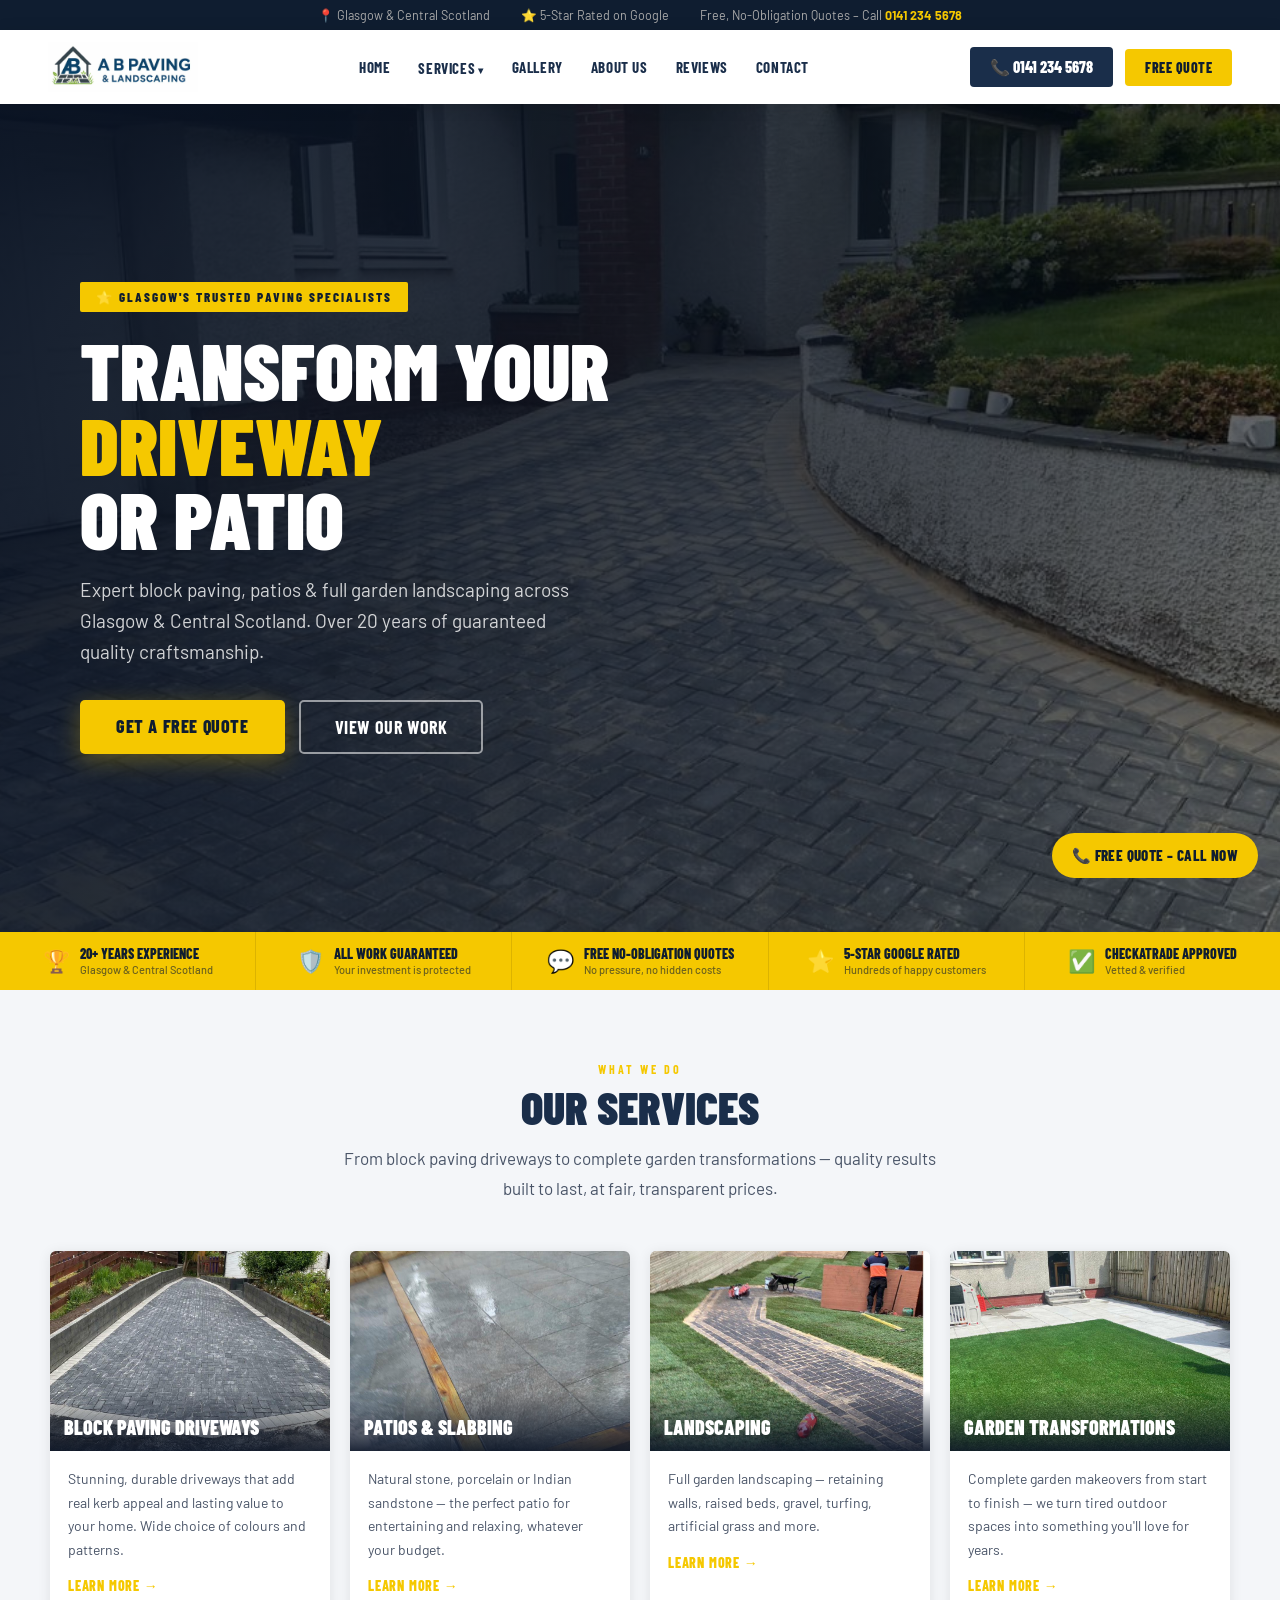
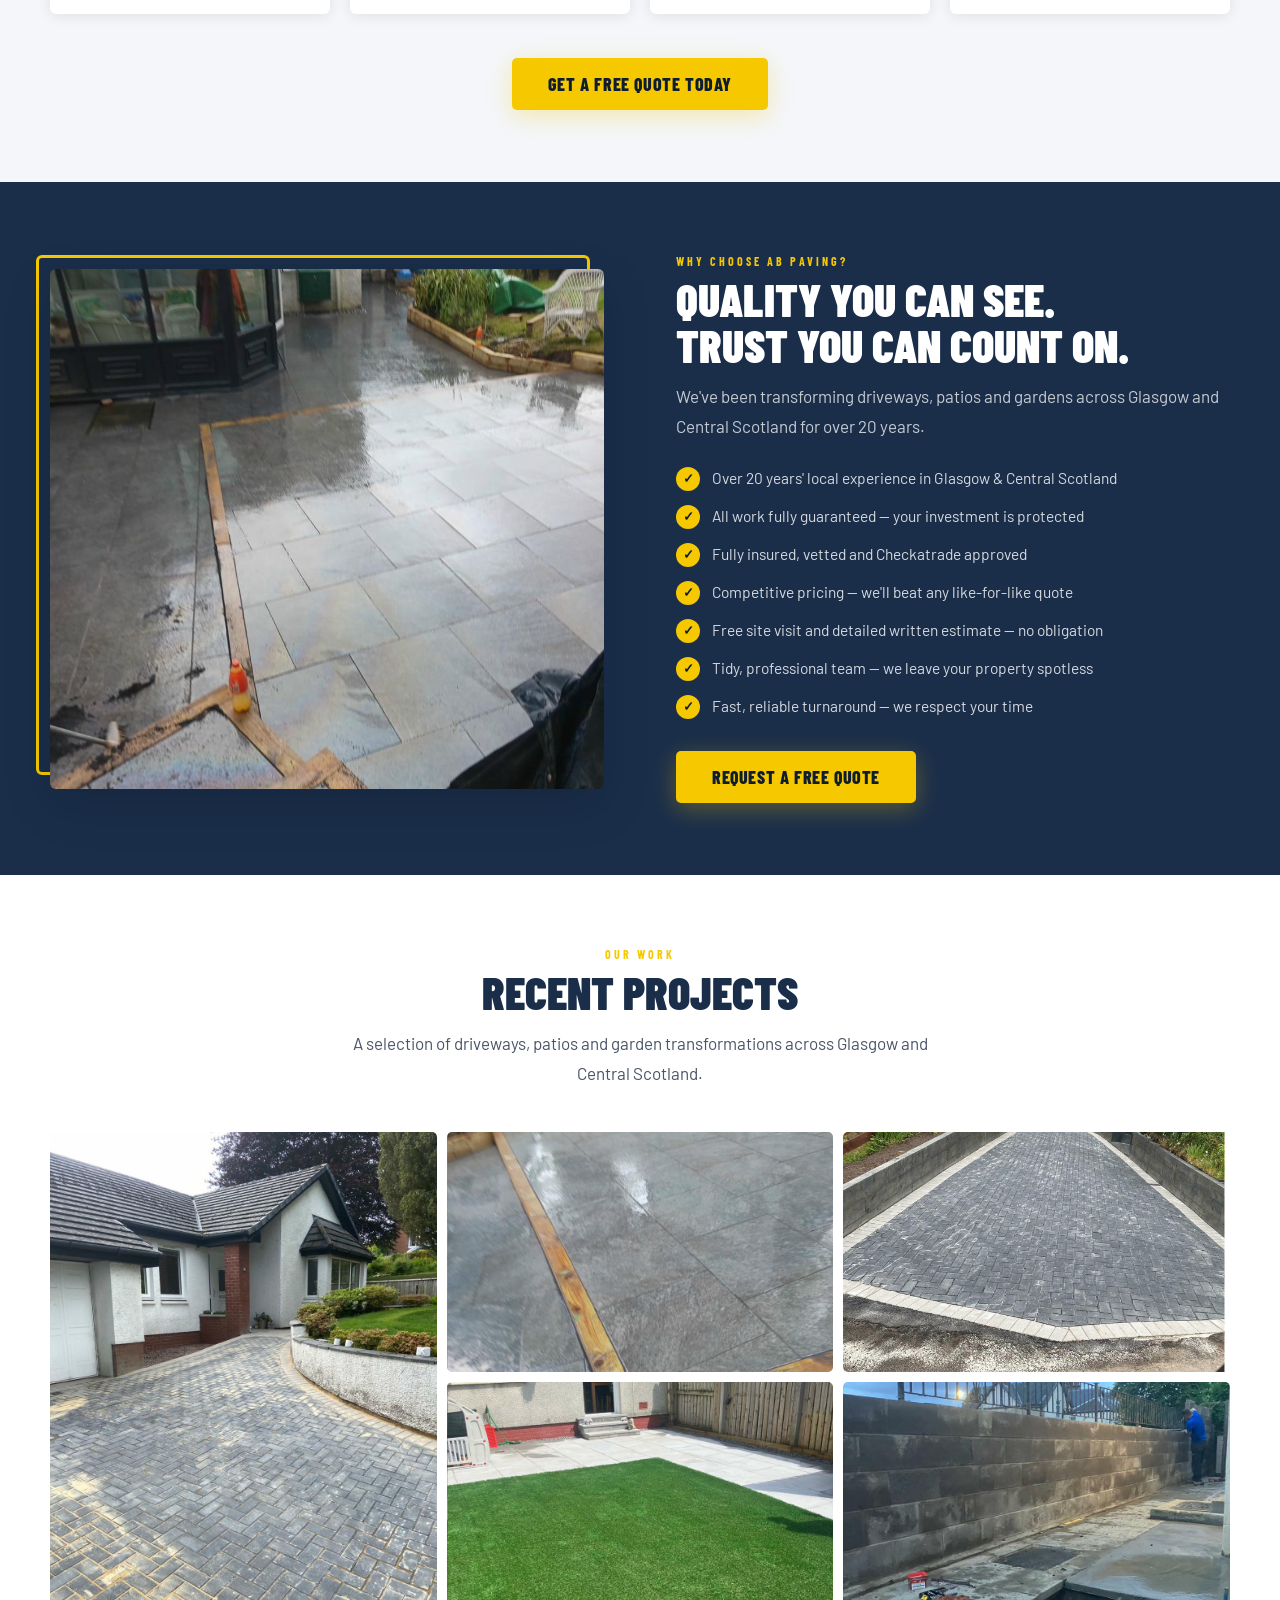
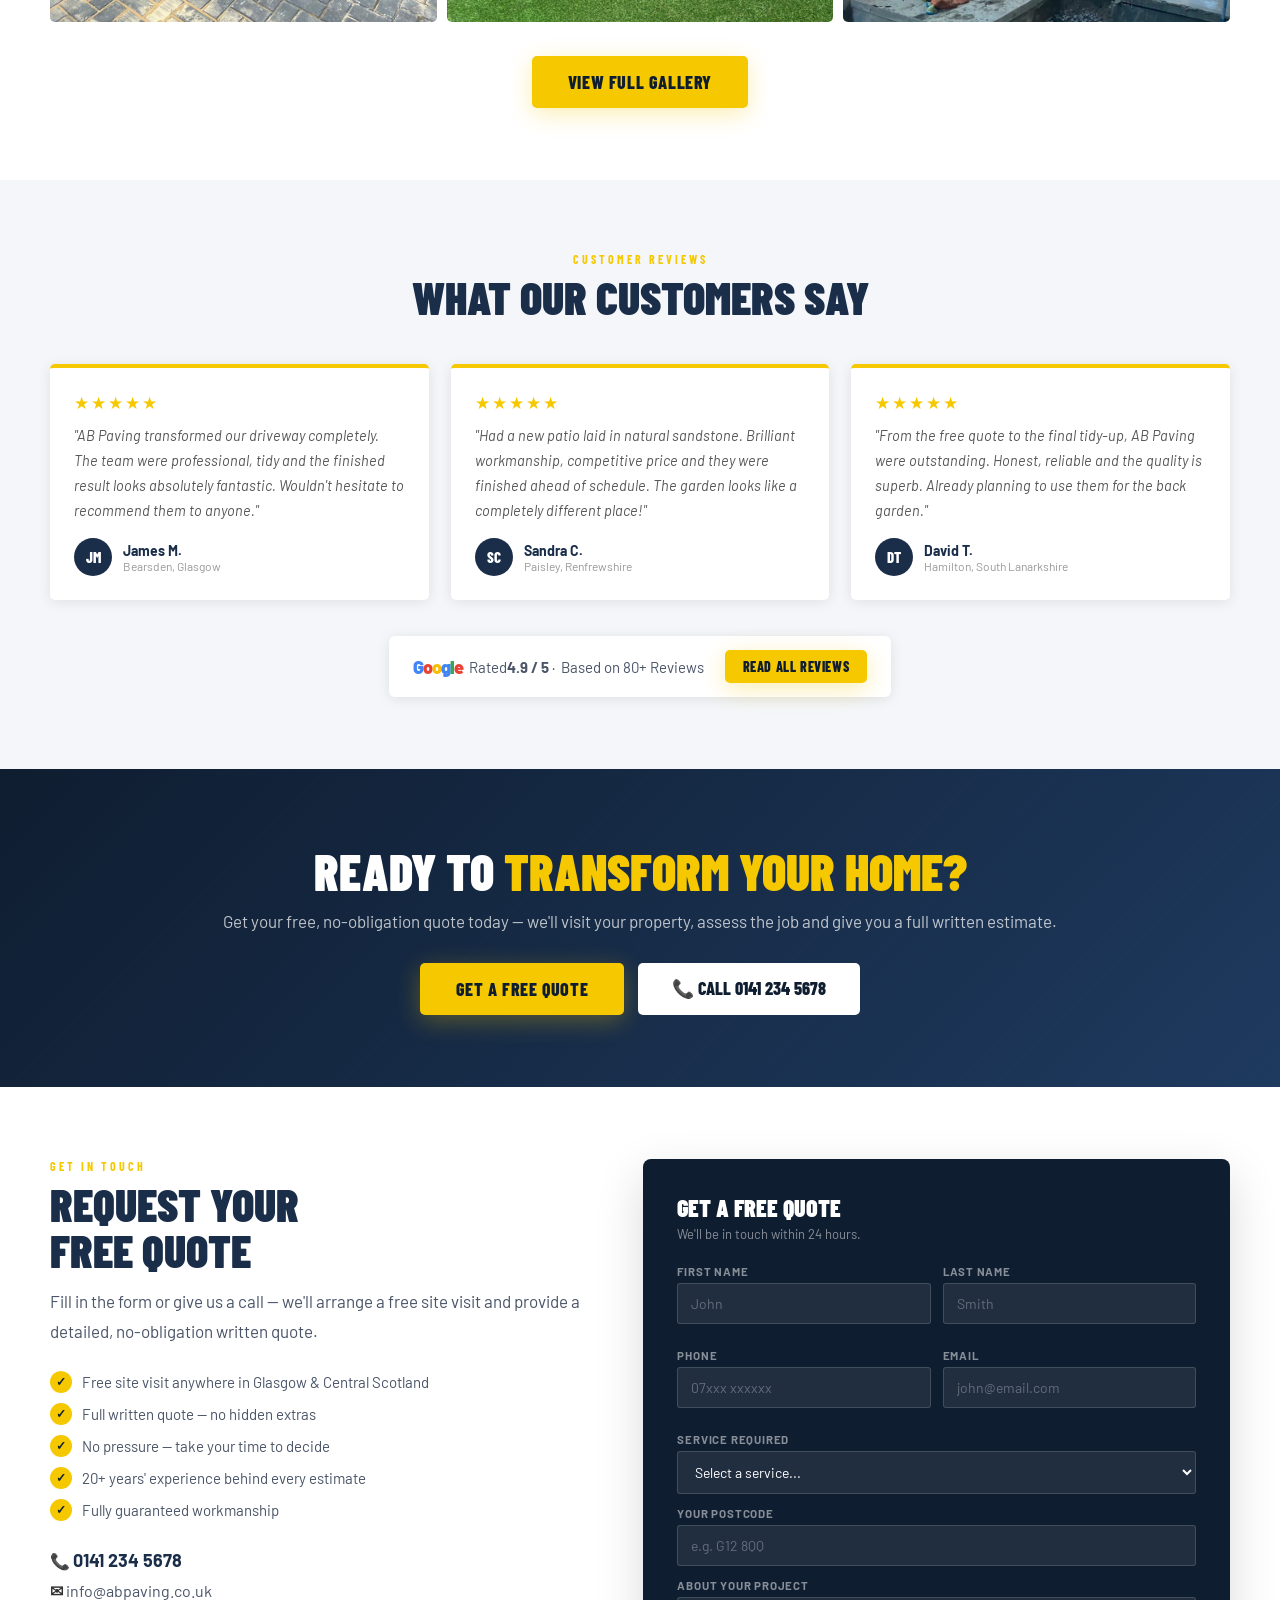
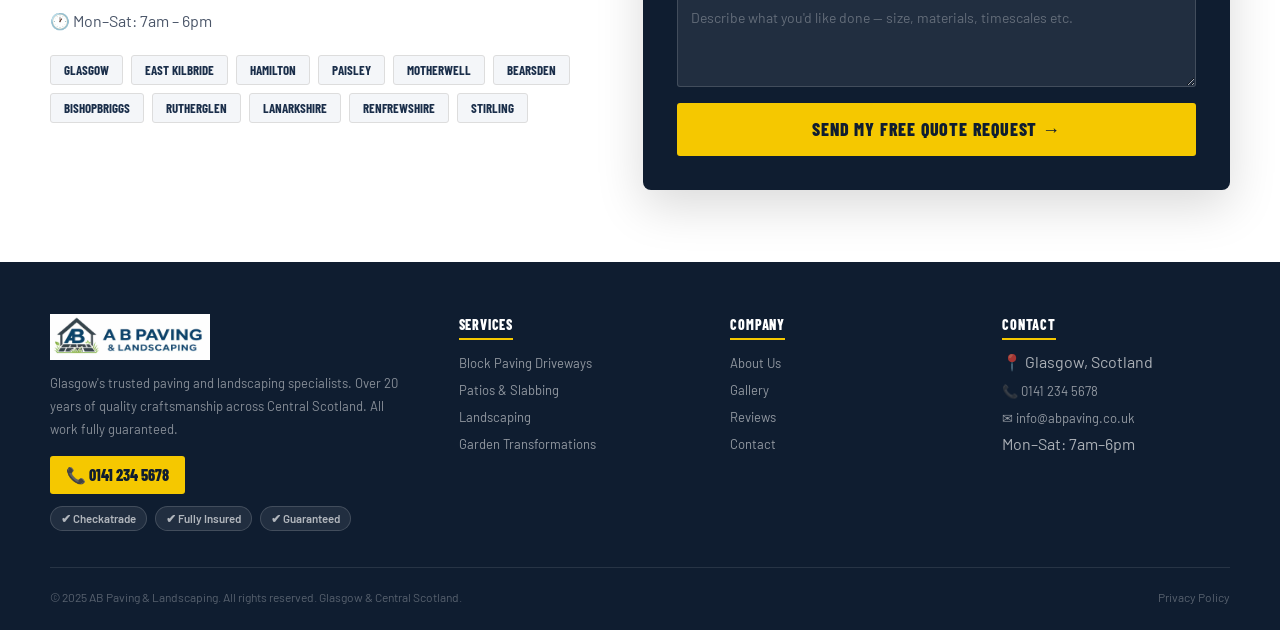
==== index.html @ cede5221 "Initial site" ====
<!DOCTYPE html>
<html lang="en">
<head>
  <meta charset="UTF-8">
  <meta name="viewport" content="width=device-width, initial-scale=1.0">
  <title>AB Paving &amp; Landscaping Glasgow – Driveways, Patios &amp; Landscaping</title>
  <meta name="description" content="Glasgow's trusted paving and landscaping specialists. Expert block paving driveways, patios and garden transformations across Central Scotland. Free quotes. 20+ years experience. Fully guaranteed.">
  <meta name="keywords" content="block paving Glasgow, driveways Glasgow, patio Glasgow, landscaping Glasgow, Central Scotland paving">
  <link rel="icon" href="images/favicon.png">
  <link rel="preconnect" href="https://fonts.googleapis.com">
  <link rel="preconnect" href="https://fonts.gstatic.com" crossorigin>
  <link href="https://fonts.googleapis.com/css2?family=Barlow+Condensed:wght@400;600;700;800;900&family=Barlow:wght@400;500;600&display=swap" rel="stylesheet">
  <link rel="stylesheet" href="css/style.css">
  <link rel="stylesheet" href="css/home.css">
</head>
<body>

<!-- FLOATING CALL BUTTON -->
<a href="tel:01412345678" class="float-call">📞 Free Quote – Call Now</a>

<!-- TOP BAR -->
<div class="topbar">
  <span>📍 Glasgow &amp; Central Scotland</span>
  <span>⭐ 5-Star Rated on Google</span>
  <span>Free, No-Obligation Quotes – Call <a href="tel:01412345678">0141 234 5678</a></span>
</div>

<!-- NAV -->
<nav class="main-nav">
  <a href="index.html" class="nav-logo">
    <img src="images/logo.png" alt="AB Paving &amp; Landscaping Glasgow" width="160" height="50">
  </a>
  <div class="nav-links">
    <a href="index.html" class="active">Home</a>
    <div class="nav-dropdown">
      <a href="#">Services</a>
      <div class="dropdown-menu">
        <a href="block-paving-driveways.html">Block Paving Driveways</a>
        <a href="patios-slabbing.html">Patios &amp; Slabbing</a>
        <a href="landscaping.html">Landscaping</a>
        <a href="garden-transformations.html">Garden Transformations</a>
      </div>
    </div>
    <a href="gallery.html">Gallery</a>
    <a href="about.html">About Us</a>
    <a href="reviews.html">Reviews</a>
    <a href="#contact">Contact</a>
  </div>
  <div class="nav-cta">
    <a href="tel:01412345678" class="btn-call">📞 0141 234 5678</a>
    <a href="#contact" class="btn-quote">Free Quote</a>
  </div>
  <button class="hamburger" aria-label="Open menu">
    <span></span><span></span><span></span>
  </button>
</nav>

<!-- MOBILE MENU -->
<div class="mobile-menu">
  <a href="index.html" class="active">Home</a>
  <a href="block-paving-driveways.html">Block Paving Driveways</a>
  <a href="patios-slabbing.html">Patios &amp; Slabbing</a>
  <a href="landscaping.html">Landscaping</a>
  <a href="garden-transformations.html">Garden Transformations</a>
  <a href="gallery.html">Gallery</a>
  <a href="about.html">About Us</a>
  <a href="reviews.html">Reviews</a>
  <a href="#contact">Contact</a>
  <div class="mob-cta">
    <a href="tel:01412345678" class="btn-primary" style="text-align:center">📞 Call 0141 234 5678</a>
    <a href="#contact" class="btn-secondary" style="text-align:center; color:white;">Get a Free Quote</a>
  </div>
</div>

<!-- ═══════════ HERO ═══════════ -->
<section id="home" class="hero">
  <div class="hero-bg" style="background-image:url('images/hero-driveway.jpg')"></div>
  <div class="hero-overlay"></div>
  <div class="hero-content">
    <div class="hero-tag">⭐ Glasgow's Trusted Paving Specialists</div>
    <h1>Transform Your<br><em>Driveway</em><br>or Patio</h1>
    <p>Expert block paving, patios &amp; full garden landscaping across Glasgow &amp; Central Scotland. Over 20 years of guaranteed quality craftsmanship.</p>
    <div class="hero-btns">
      <a href="#contact" class="btn-primary">Get a Free Quote</a>
      <a href="gallery.html" class="btn-secondary">View Our Work</a>
    </div>
  </div>
</section>

<!-- TRUST BAR -->
<div class="trust-bar">
  <div class="trust-inner">
    <div class="trust-item"><span class="ti-icon">🏆</span><div><div class="ti-text">20+ Years Experience</div><div class="ti-sub">Glasgow &amp; Central Scotland</div></div></div>
    <div class="trust-item"><span class="ti-icon">🛡️</span><div><div class="ti-text">All Work Guaranteed</div><div class="ti-sub">Your investment is protected</div></div></div>
    <div class="trust-item"><span class="ti-icon">💬</span><div><div class="ti-text">Free No-Obligation Quotes</div><div class="ti-sub">No pressure, no hidden costs</div></div></div>
    <div class="trust-item"><span class="ti-icon">⭐</span><div><div class="ti-text">5-Star Google Rated</div><div class="ti-sub">Hundreds of happy customers</div></div></div>
    <div class="trust-item"><span class="ti-icon">✅</span><div><div class="ti-text">Checkatrade Approved</div><div class="ti-sub">Vetted &amp; verified</div></div></div>
  </div>
</div>

<!-- ═══════════ SERVICES ═══════════ -->
<section id="services" class="pad services-sec">
  <div class="container">
    <div class="center">
      <span class="s-tag">What We Do</span>
      <h2 class="s-title">Our Services</h2>
      <p class="s-intro">From block paving driveways to complete garden transformations — quality results built to last, at fair, transparent prices.</p>
    </div>
    <div class="svc-grid">
      <div class="svc-card">
        <div class="svc-img" style="background-image:url('images/driveway-1.jpg')">
          <span class="svc-label">Block Paving Driveways</span>
        </div>
        <div class="svc-body">
          <p>Stunning, durable driveways that add real kerb appeal and lasting value to your home. Wide choice of colours and patterns.</p>
          <a href="block-paving-driveways.html" class="svc-link">Learn More</a>
        </div>
      </div>
      <div class="svc-card">
        <div class="svc-img" style="background-image:url('images/patio-1.jpg')">
          <span class="svc-label">Patios &amp; Slabbing</span>
        </div>
        <div class="svc-body">
          <p>Natural stone, porcelain or Indian sandstone — the perfect patio for entertaining and relaxing, whatever your budget.</p>
          <a href="patios-slabbing.html" class="svc-link">Learn More</a>
        </div>
      </div>
      <div class="svc-card">
        <div class="svc-img" style="background-image:url('images/landscaping-1.jpg')">
          <span class="svc-label">Landscaping</span>
        </div>
        <div class="svc-body">
          <p>Full garden landscaping — retaining walls, raised beds, gravel, turfing, artificial grass and more.</p>
          <a href="landscaping.html" class="svc-link">Learn More</a>
        </div>
      </div>
      <div class="svc-card">
        <div class="svc-img" style="background-image:url('images/landscaping-2.jpg')">
          <span class="svc-label">Garden Transformations</span>
        </div>
        <div class="svc-body">
          <p>Complete garden makeovers from start to finish — we turn tired outdoor spaces into something you'll love for years.</p>
          <a href="garden-transformations.html" class="svc-link">Learn More</a>
        </div>
      </div>
    </div>
    <div class="center" style="margin-top:44px">
      <a href="#contact" class="btn-primary">Get a Free Quote Today</a>
    </div>
  </div>
</section>

<!-- ═══════════ WHY US ═══════════ -->
<section id="why" class="pad why-sec">
  <div class="container">
    <div class="why-grid">
      <div class="why-img-wrap">
        <div class="why-img" style="background-image:url('images/patio-2.jpg')"></div>
      </div>
      <div class="why-content">
        <span class="s-tag">Why Choose AB Paving?</span>
        <h2 class="s-title" style="color:white">Quality You Can See.<br>Trust You Can Count On.</h2>
        <p class="s-intro" style="color:rgba(255,255,255,.75)">We've been transforming driveways, patios and gardens across Glasgow and Central Scotland for over 20 years.</p>
        <ul class="why-list">
          <li><span class="wl-tick">✓</span> Over 20 years' local experience in Glasgow &amp; Central Scotland</li>
          <li><span class="wl-tick">✓</span> All work fully guaranteed — your investment is protected</li>
          <li><span class="wl-tick">✓</span> Fully insured, vetted and Checkatrade approved</li>
          <li><span class="wl-tick">✓</span> Competitive pricing — we'll beat any like-for-like quote</li>
          <li><span class="wl-tick">✓</span> Free site visit and detailed written estimate — no obligation</li>
          <li><span class="wl-tick">✓</span> Tidy, professional team — we leave your property spotless</li>
          <li><span class="wl-tick">✓</span> Fast, reliable turnaround — we respect your time</li>
        </ul>
        <a href="#contact" class="btn-primary">Request a Free Quote</a>
      </div>
    </div>
  </div>
</section>

<!-- ═══════════ GALLERY PREVIEW ═══════════ -->
<section id="gallery" class="pad gal-sec">
  <div class="container">
    <div class="center">
      <span class="s-tag">Our Work</span>
      <h2 class="s-title">Recent Projects</h2>
      <p class="s-intro">A selection of driveways, patios and garden transformations across Glasgow and Central Scotland.</p>
    </div>
    <div class="gal-grid">
      <div class="gal-item large" style="background-image:url('images/hero-driveway.jpg')"></div>
      <div class="gal-item" style="background-image:url('images/patio-1.jpg')"></div>
      <div class="gal-item" style="background-image:url('images/driveway-2.jpg')"></div>
      <div class="gal-item" style="background-image:url('images/landscaping-2.jpg')"></div>
      <div class="gal-item" style="background-image:url('images/landscaping-3.jpg')"></div>
    </div>
    <div class="center" style="margin-top:34px">
      <a href="gallery.html" class="btn-primary">View Full Gallery</a>
    </div>
  </div>
</section>

<!-- ═══════════ REVIEWS ═══════════ -->
<section id="reviews" class="pad rev-sec">
  <div class="container">
    <div class="center">
      <span class="s-tag">Customer Reviews</span>
      <h2 class="s-title">What Our Customers Say</h2>
    </div>
    <div class="rev-grid">
      <div class="rev-card">
        <div class="stars">★★★★★</div>
        <p class="rev-body">"AB Paving transformed our driveway completely. The team were professional, tidy and the finished result looks absolutely fantastic. Wouldn't hesitate to recommend them to anyone."</p>
        <div class="rev-who"><div class="rev-av">JM</div><div><div class="rev-nm">James M.</div><div class="rev-lc">Bearsden, Glasgow</div></div></div>
      </div>
      <div class="rev-card">
        <div class="stars">★★★★★</div>
        <p class="rev-body">"Had a new patio laid in natural sandstone. Brilliant workmanship, competitive price and they were finished ahead of schedule. The garden looks like a completely different place!"</p>
        <div class="rev-who"><div class="rev-av">SC</div><div><div class="rev-nm">Sandra C.</div><div class="rev-lc">Paisley, Renfrewshire</div></div></div>
      </div>
      <div class="rev-card">
        <div class="stars">★★★★★</div>
        <p class="rev-body">"From the free quote to the final tidy-up, AB Paving were outstanding. Honest, reliable and the quality is superb. Already planning to use them for the back garden."</p>
        <div class="rev-who"><div class="rev-av">DT</div><div><div class="rev-nm">David T.</div><div class="rev-lc">Hamilton, South Lanarkshire</div></div></div>
      </div>
    </div>
    <div class="center" style="margin-top:36px">
      <div class="google-strip">
        <span class="google-g"><span style="color:#4285F4">G</span><span style="color:#EA4335">o</span><span style="color:#FBBC05">o</span><span style="color:#4285F4">g</span><span style="color:#34A853">l</span><span style="color:#EA4335">e</span></span>
        &nbsp; Rated <strong>4.9 / 5</strong> &nbsp;·&nbsp; Based on 80+ Reviews
        &nbsp;&nbsp;<a href="reviews.html" class="btn-primary" style="font-size:14px;padding:8px 18px;margin-left:12px">Read All Reviews</a>
      </div>
    </div>
  </div>
</section>

<!-- ═══════════ CTA BANNER ═══════════ -->
<section class="cta-sec">
  <h2>Ready to <span>Transform Your Home?</span></h2>
  <p>Get your free, no-obligation quote today — we'll visit your property, assess the job and give you a full written estimate.</p>
  <div class="cta-btns">
    <a href="#contact" class="btn-primary">Get a Free Quote</a>
    <a href="tel:01412345678" class="btn-white">📞 Call 0141 234 5678</a>
  </div>
</section>

<!-- ═══════════ CONTACT / QUOTE FORM ═══════════ -->
<section id="contact" class="pad" style="background:white">
  <div class="container">
    <div class="qf-grid">
      <div class="qf-info">
        <span class="s-tag">Get in Touch</span>
        <h2 class="s-title">Request Your<br>Free Quote</h2>
        <p class="s-intro">Fill in the form or give us a call — we'll arrange a free site visit and provide a detailed, no-obligation written quote.</p>
        <ul class="qf-bullets">
          <li>Free site visit anywhere in Glasgow &amp; Central Scotland</li>
          <li>Full written quote — no hidden extras</li>
          <li>No pressure — take your time to decide</li>
          <li>20+ years' experience behind every estimate</li>
          <li>Fully guaranteed workmanship</li>
        </ul>
        <div style="margin-top:28px">
          <div class="ci-item"><strong>📞</strong> <a href="tel:01412345678" style="color:var(--navy);font-weight:700;font-size:18px;text-decoration:none">0141 234 5678</a></div>
          <div class="ci-item" style="margin-top:10px"><strong>✉</strong> <a href="mailto:info@abpaving.co.uk" style="color:var(--grey);text-decoration:none">info@abpaving.co.uk</a></div>
          <div class="ci-item" style="margin-top:10px"><strong>🕐</strong> <span style="color:var(--grey)">Mon–Sat: 7am – 6pm</span></div>
        </div>
        <div class="area-tags" style="margin-top:24px">
          <span class="atag">Glasgow</span><span class="atag">East Kilbride</span><span class="atag">Hamilton</span>
          <span class="atag">Paisley</span><span class="atag">Motherwell</span><span class="atag">Bearsden</span>
          <span class="atag">Bishopbriggs</span><span class="atag">Rutherglen</span><span class="atag">Lanarkshire</span>
          <span class="atag">Renfrewshire</span><span class="atag">Stirling</span>
        </div>
      </div>
      <div class="qf-form">
        <h3>Get a Free Quote</h3>
        <p>We'll be in touch within 24 hours.</p>
        <form action="https://formspree.io/f/mpqjyvee" method="POST">
        <div class="form-row">
          <div class="fg"><label>First Name</label><input type="text" name="first_name" placeholder="John" required></div>
          <div class="fg"><label>Last Name</label><input type="text" name="last_name" placeholder="Smith" required></div>
        </div>
        <div class="form-row">
          <div class="fg"><label>Phone</label><input type="tel" name="phone" placeholder="07xxx xxxxxx" required></div>
          <div class="fg"><label>Email</label><input type="email" name="email" placeholder="john@email.com" required></div>
        </div>
        <div class="fg"><label>Service Required</label>
          <select name="service">
            <option>Select a service...</option>
            <option>Block Paving Driveway</option>
            <option>Patio &amp; Slabbing</option>
            <option>Landscaping</option>
            <option>Garden Transformation</option>
            <option>Other / Not Sure</option>
          </select>
        </div>
        <div class="fg"><label>Your Postcode</label><input type="text" name="postcode" placeholder="e.g. G12 8QQ" required></div>
        <div class="fg"><label>About Your Project</label>
          <textarea name="message" placeholder="Describe what you'd like done — size, materials, timescales etc."></textarea>
        </div>
        <button type="submit" class="form-submit">Send My Free Quote Request →</button>
        </form>
      </div>
    </div>
  </div>
</section>

<!-- FOOTER -->
<footer>
  <div class="footer-grid">
    <div>
      <div class="footer-logo">
        <img src="images/logo.png" alt="AB Paving &amp; Landscaping" width="160" height="46">
      </div>
      <p class="footer-desc">Glasgow's trusted paving and landscaping specialists. Over 20 years of quality craftsmanship across Central Scotland. All work fully guaranteed.</p>
      <a href="tel:01412345678" class="footer-phone">📞 0141 234 5678</a>
      <div class="badges">
        <span class="badge">✔ Checkatrade</span>
        <span class="badge">✔ Fully Insured</span>
        <span class="badge">✔ Guaranteed</span>
      </div>
    </div>
    <div class="fcol">
      <h4>Services</h4>
      <ul>
        <li><a href="block-paving-driveways.html">Block Paving Driveways</a></li>
        <li><a href="patios-slabbing.html">Patios &amp; Slabbing</a></li>
        <li><a href="landscaping.html">Landscaping</a></li>
        <li><a href="garden-transformations.html">Garden Transformations</a></li>
      </ul>
    </div>
    <div class="fcol">
      <h4>Company</h4>
      <ul>
        <li><a href="about.html">About Us</a></li>
        <li><a href="gallery.html">Gallery</a></li>
        <li><a href="reviews.html">Reviews</a></li>
        <li><a href="#contact">Contact</a></li>
      </ul>
    </div>
    <div class="fcol">
      <h4>Contact</h4>
      <ul>
        <li>📍 Glasgow, Scotland</li>
        <li><a href="tel:01412345678">📞 0141 234 5678</a></li>
        <li><a href="mailto:info@abpaving.co.uk">✉ info@abpaving.co.uk</a></li>
        <li>Mon–Sat: 7am–6pm</li>
      </ul>
    </div>
  </div>
  <div class="footer-bottom">
    <span>© 2025 AB Paving &amp; Landscaping. All rights reserved. Glasgow &amp; Central Scotland.</span>
    <span><a href="#" style="color:rgba(255,255,255,.3);text-decoration:none">Privacy Policy</a></span>
  </div>
</footer>

<script src="js/main.js"></script>
</body>
</html>
---- css/style.css ----
/* ============================================================
   AB PAVING & LANDSCAPING — MAIN STYLESHEET
   style.css — shared across all pages
   ============================================================ */

/* ── RESET & ROOT ── */
*, *::before, *::after { box-sizing: border-box; margin: 0; padding: 0; }

:root {
  --navy:       #1a2e4a;
  --navy-dark:  #0f1d30;
  --navy-mid:   #1e3a5f;
  --yellow:     #f5c800;
  --yellow-h:   #ddb200;
  --grey:       #4a5568;
  --light:      #f4f6f9;
  --white:      #ffffff;
  --radius:     5px;
  --shadow:     0 2px 14px rgba(0,0,0,.09);
  --shadow-lg:  0 16px 48px rgba(0,0,0,.15);
  --transition: .2s ease;
}

html { scroll-behavior: smooth; }

body {
  font-family: 'Barlow', sans-serif;
  color: #333;
  background: var(--white);
  overflow-x: hidden;
}

img { max-width: 100%; display: block; }
a  { transition: color var(--transition); }

/* ── TOP BAR ── */
.topbar {
  background: var(--navy-dark);
  color: #aaa;
  font-size: 12.5px;
  padding: 7px 0;
  text-align: center;
}
.topbar span { margin: 0 14px; }
.topbar a { color: var(--yellow); text-decoration: none; font-weight: 700; }

/* ── NAVIGATION ── */
nav.main-nav {
  background: var(--white);
  padding: 12px 48px;
  display: flex;
  align-items: center;
  justify-content: space-between;
  box-shadow: 0 2px 16px rgba(0,0,0,.1);
  position: sticky;
  top: 0;
  z-index: 200;
}
.nav-logo { display: flex; align-items: center; gap: 10px; text-decoration: none; }
.nav-logo img { height: 50px; width: auto; }

.nav-links { display: flex; gap: 28px; align-items: center; }
.nav-links a {
  font-family: 'Barlow Condensed', sans-serif;
  font-weight: 700;
  font-size: 15px;
  text-transform: uppercase;
  letter-spacing: .6px;
  color: var(--navy);
  text-decoration: none;
  transition: color var(--transition);
}
.nav-links a:hover,
.nav-links a.active { color: var(--yellow); }

/* Dropdown */
.nav-dropdown { position: relative; }
.nav-dropdown > a::after { content: ' ▾'; font-size: 10px; }
.dropdown-menu {
  display: none;
  position: absolute;
  top: calc(100% + 10px);
  left: 0;
  background: var(--white);
  border-top: 3px solid var(--yellow);
  box-shadow: 0 8px 32px rgba(0,0,0,.14);
  min-width: 220px;
  border-radius: 0 0 4px 4px;
  z-index: 300;
  padding: 8px 0;
}
.nav-dropdown:hover .dropdown-menu { display: block; }
.dropdown-menu a {
  display: block;
  padding: 9px 18px;
  font-family: 'Barlow Condensed', sans-serif;
  font-weight: 700;
  font-size: 14px;
  text-transform: uppercase;
  letter-spacing: .4px;
  color: var(--navy);
  text-decoration: none;
  transition: background var(--transition), color var(--transition);
}
.dropdown-menu a:hover { background: var(--light); color: var(--yellow); }

.nav-cta { display: flex; align-items: center; gap: 12px; }

/* Mobile hamburger */
.hamburger {
  display: none;
  flex-direction: column;
  gap: 5px;
  cursor: pointer;
  background: none;
  border: none;
  padding: 4px;
}
.hamburger span {
  width: 26px; height: 2px;
  background: var(--navy);
  border-radius: 2px;
  transition: all .3s;
  display: block;
}
.hamburger.open span:nth-child(1) { transform: rotate(45deg) translate(5px,5px); }
.hamburger.open span:nth-child(2) { opacity: 0; }
.hamburger.open span:nth-child(3) { transform: rotate(-45deg) translate(5px,-5px); }

.mobile-menu {
  display: none;
  background: var(--navy-dark);
  padding: 16px 24px 24px;
  position: fixed;
  top: 74px; left: 0; right: 0;
  z-index: 199;
  box-shadow: 0 8px 24px rgba(0,0,0,.3);
}
.mobile-menu.open { display: block; }
.mobile-menu a {
  display: block;
  color: white;
  text-decoration: none;
  font-family: 'Barlow Condensed', sans-serif;
  font-weight: 700;
  font-size: 18px;
  text-transform: uppercase;
  letter-spacing: .6px;
  padding: 12px 0;
  border-bottom: 1px solid rgba(255,255,255,.1);
  transition: color var(--transition);
}
.mobile-menu a:hover,
.mobile-menu a.active { color: var(--yellow); }
.mobile-menu .mob-cta {
  margin-top: 16px;
  display: flex;
  flex-direction: column;
  gap: 10px;
}

/* ── BUTTONS ── */
.btn-primary {
  display: inline-block;
  background: var(--yellow);
  color: var(--navy-dark);
  font-family: 'Barlow Condensed', sans-serif;
  font-weight: 800;
  font-size: 18px;
  text-transform: uppercase;
  letter-spacing: .6px;
  padding: 15px 36px;
  border-radius: var(--radius);
  text-decoration: none;
  border: none;
  cursor: pointer;
  transition: background var(--transition), transform .15s;
  box-shadow: 0 6px 24px rgba(245,200,0,.3);
}
.btn-primary:hover { background: var(--yellow-h); transform: translateY(-2px); }

.btn-secondary {
  display: inline-block;
  background: transparent;
  color: white;
  font-family: 'Barlow Condensed', sans-serif;
  font-weight: 700;
  font-size: 18px;
  text-transform: uppercase;
  letter-spacing: .6px;
  padding: 14px 34px;
  border-radius: var(--radius);
  text-decoration: none;
  border: 2px solid rgba(255,255,255,.55);
  transition: border-color var(--transition), background var(--transition);
}
.btn-secondary:hover { border-color: white; background: rgba(255,255,255,.08); }

.btn-white {
  display: inline-block;
  background: white;
  color: var(--navy-dark);
  font-family: 'Barlow Condensed', sans-serif;
  font-weight: 800;
  font-size: 18px;
  text-transform: uppercase;
  padding: 14px 34px;
  border-radius: var(--radius);
  text-decoration: none;
  transition: transform .15s;
}
.btn-white:hover { transform: translateY(-2px); }

.btn-call {
  display: flex;
  align-items: center;
  gap: 8px;
  background: var(--navy);
  color: white;
  font-family: 'Barlow Condensed', sans-serif;
  font-weight: 800;
  font-size: 16px;
  padding: 10px 20px;
  border-radius: 4px;
  text-decoration: none;
  transition: background var(--transition);
}
.btn-call:hover { background: var(--navy-mid); }

.btn-quote {
  display: inline-block;
  background: var(--yellow);
  color: var(--navy-dark);
  font-family: 'Barlow Condensed', sans-serif;
  font-weight: 800;
  font-size: 14px;
  text-transform: uppercase;
  letter-spacing: .5px;
  padding: 10px 20px;
  border-radius: 4px;
  text-decoration: none;
  border: none;
  cursor: pointer;
  transition: background var(--transition);
}
.btn-quote:hover { background: var(--yellow-h); }

/* ── FLOATING CALL BUTTON ── */
.float-call {
  position: fixed;
  bottom: 22px; right: 22px;
  z-index: 999;
  background: var(--yellow);
  color: var(--navy-dark);
  font-family: 'Barlow Condensed', sans-serif;
  font-weight: 800;
  font-size: 15px;
  text-transform: uppercase;
  letter-spacing: .4px;
  padding: 13px 20px;
  border-radius: 50px;
  text-decoration: none;
  display: flex;
  align-items: center;
  gap: 8px;
  animation: pulse 2.5s infinite;
}
@keyframes pulse {
  0%, 100% { box-shadow: 0 6px 28px rgba(245,200,0,.45); }
  50%       { box-shadow: 0 6px 38px rgba(245,200,0,.8), 0 0 0 8px rgba(245,200,0,.12); }
}

/* ── TRUST BAR ── */
.trust-bar { background: var(--yellow); }
.trust-inner { display: flex; align-items: stretch; }
.trust-item {
  flex: 1;
  display: flex;
  align-items: center;
  justify-content: center;
  gap: 10px;
  padding: 14px 16px;
  border-right: 1px solid rgba(0,0,0,.1);
}
.trust-item:last-child { border-right: none; }
.ti-icon { font-size: 22px; flex-shrink: 0; }
.ti-text {
  font-family: 'Barlow Condensed', sans-serif;
  font-weight: 800;
  font-size: 14px;
  color: var(--navy-dark);
  text-transform: uppercase;
  line-height: 1.2;
}
.ti-sub { font-size: 11px; color: rgba(15,29,48,.6); font-weight: 500; }

/* ── PAGE HERO (inner pages) ── */
.page-hero {
  position: relative;
  min-height: 380px;
  display: flex;
  align-items: flex-end;
  overflow: hidden;
}
.page-hero-bg {
  position: absolute; inset: 0;
  background-size: cover;
  background-position: center;
  filter: brightness(.45);
  transition: transform 8s ease;
}
.page-hero:hover .page-hero-bg { transform: scale(1.03); }
.page-hero-overlay {
  position: absolute; inset: 0;
  background: linear-gradient(to top, rgba(10,20,38,.92) 0%, rgba(10,20,38,.2) 100%);
}
.page-hero-content { position: relative; z-index: 2; padding: 44px 80px; width: 100%; }

.breadcrumb { font-size: 13px; color: rgba(255,255,255,.5); margin-bottom: 10px; }
.breadcrumb a { color: var(--yellow); text-decoration: none; }

.hero-tag {
  display: inline-flex;
  align-items: center;
  gap: 6px;
  background: var(--yellow);
  color: var(--navy-dark);
  font-family: 'Barlow Condensed', sans-serif;
  font-weight: 800;
  font-size: 12px;
  letter-spacing: 2.5px;
  text-transform: uppercase;
  padding: 5px 14px;
  border-radius: 2px;
  margin-bottom: 14px;
}
.page-hero h1 {
  font-family: 'Barlow Condensed', sans-serif;
  font-weight: 900;
  font-size: 60px;
  text-transform: uppercase;
  color: white;
  line-height: .95;
  margin-bottom: 10px;
}
.page-hero h1 em { color: var(--yellow); font-style: normal; }
.page-hero p {
  font-size: 17px;
  color: rgba(255,255,255,.78);
  max-width: 540px;
  line-height: 1.6;
  margin-bottom: 22px;
}

/* ── SECTION COMMONS ── */
section.pad { padding: 72px 48px; }
.container  { max-width: 1180px; margin: 0 auto; }

.s-tag {
  display: block;
  font-family: 'Barlow Condensed', sans-serif;
  font-weight: 700;
  font-size: 12px;
  letter-spacing: 3px;
  text-transform: uppercase;
  color: var(--yellow);
  margin-bottom: 8px;
}
h2.s-title {
  font-family: 'Barlow Condensed', sans-serif;
  font-weight: 900;
  font-size: 46px;
  text-transform: uppercase;
  color: var(--navy);
  line-height: 1;
  margin-bottom: 14px;
}
.s-intro {
  font-size: 17px;
  color: var(--grey);
  line-height: 1.75;
  max-width: 620px;
}
.center { text-align: center; }
.center .s-intro { margin: 0 auto; }

/* ── CTA BANNER ── */
.cta-sec {
  background: linear-gradient(135deg, var(--navy-dark), var(--navy-mid));
  padding: 72px 48px;
  text-align: center;
  position: relative;
  overflow: hidden;
}
.cta-sec::before {
  content: '';
  position: absolute; inset: 0;
  background: repeating-linear-gradient(-45deg, transparent, transparent 28px, rgba(255,255,255,.012) 29px);
}
.cta-sec > * { position: relative; z-index: 1; }
.cta-sec h2 {
  font-family: 'Barlow Condensed', sans-serif;
  font-weight: 900; font-size: 50px;
  text-transform: uppercase; color: white;
  margin-bottom: 10px;
}
.cta-sec h2 span { color: var(--yellow); }
.cta-sec p { font-size: 17px; color: rgba(255,255,255,.72); margin-bottom: 32px; }
.cta-btns { display: flex; gap: 14px; justify-content: center; flex-wrap: wrap; }

/* ── QUOTE FORM ── */
.qf-grid { display: grid; grid-template-columns: 1fr 1.1fr; gap: 60px; align-items: start; }
.qf-info .s-intro { margin-bottom: 24px; }
.qf-bullets { list-style: none; display: flex; flex-direction: column; gap: 10px; margin-top: 20px; }
.qf-bullets li {
  display: flex; align-items: center; gap: 10px;
  font-size: 15px; color: var(--grey);
}
.qf-bullets li::before {
  content: '✓';
  width: 22px; height: 22px;
  background: var(--yellow); border-radius: 50%;
  display: flex; align-items: center; justify-content: center;
  color: var(--navy-dark); font-weight: 900; font-size: 12px;
  flex-shrink: 0;
}
.qf-form {
  background: var(--navy-dark);
  padding: 34px; border-radius: 8px;
  box-shadow: var(--shadow-lg);
}
.qf-form h3 {
  font-family: 'Barlow Condensed', sans-serif;
  font-weight: 900; font-size: 24px;
  text-transform: uppercase; color: white; margin-bottom: 4px;
}
.qf-form > p { font-size: 13px; color: rgba(255,255,255,.5); margin-bottom: 22px; }

.form-row { display: grid; grid-template-columns: 1fr 1fr; gap: 12px; margin-bottom: 12px; }
.fg { display: flex; flex-direction: column; margin-bottom: 12px; }
.fg label {
  font-size: 11.5px; font-weight: 700;
  text-transform: uppercase; letter-spacing: .8px;
  color: rgba(255,255,255,.5); margin-bottom: 5px;
}
.fg input, .fg select, .fg textarea {
  background: rgba(255,255,255,.08);
  border: 1px solid rgba(255,255,255,.15);
  color: white; padding: 11px 13px;
  border-radius: 3px; font-size: 14px;
  font-family: 'Barlow', sans-serif;
  outline: none;
  transition: border-color var(--transition), background var(--transition);
}
.fg input:focus, .fg select:focus, .fg textarea:focus {
  border-color: var(--yellow);
  background: rgba(255,255,255,.12);
}
.fg input::placeholder, .fg textarea::placeholder { color: rgba(255,255,255,.3); }
.fg select option { background: var(--navy-dark); }
.fg textarea { resize: vertical; min-height: 90px; }
.form-submit {
  width: 100%;
  background: var(--yellow); color: var(--navy-dark);
  font-family: 'Barlow Condensed', sans-serif;
  font-weight: 800; font-size: 18px;
  text-transform: uppercase; letter-spacing: .8px;
  padding: 15px; border: none; border-radius: 3px;
  cursor: pointer; margin-top: 4px;
  transition: background var(--transition), transform .15s;
}
.form-submit:hover { background: var(--yellow-h); transform: translateY(-2px); }
.form-submit.sent { background: #28a745 !important; color: white !important; cursor: default; }

/* ── FOOTER ── */
footer {
  background: var(--navy-dark);
  color: rgba(255,255,255,.65);
  padding: 52px 48px 26px;
}
.footer-grid {
  max-width: 1180px; margin: 0 auto;
  display: grid; grid-template-columns: 1.6fr 1fr 1fr 1fr;
  gap: 44px;
  padding-bottom: 36px;
  border-bottom: 1px solid rgba(255,255,255,.1);
  margin-bottom: 22px;
}
.footer-logo { display: flex; align-items: center; gap: 10px; margin-bottom: 12px; }
.footer-logo img { height: 46px; }
.footer-desc { font-size: 13px; line-height: 1.75; color: rgba(255,255,255,.5); margin-bottom: 16px; }
.footer-phone {
  display: inline-flex; align-items: center; gap: 8px;
  background: var(--yellow); color: var(--navy-dark);
  padding: 9px 16px; border-radius: 3px;
  text-decoration: none;
  font-family: 'Barlow Condensed', sans-serif;
  font-weight: 800; font-size: 16px;
}
.badges { display: flex; gap: 8px; flex-wrap: wrap; margin-top: 12px; }
.badge {
  background: rgba(255,255,255,.08);
  border: 1px solid rgba(255,255,255,.15);
  padding: 4px 10px; border-radius: 20px;
  font-size: 11.5px; color: rgba(255,255,255,.65); font-weight: 600;
}
.fcol h4 {
  font-family: 'Barlow Condensed', sans-serif;
  font-weight: 800; font-size: 14px;
  text-transform: uppercase; letter-spacing: .8px;
  color: white; margin-bottom: 12px;
  padding-bottom: 5px;
  border-bottom: 2px solid var(--yellow);
  display: inline-block;
}
.fcol ul { list-style: none; display: flex; flex-direction: column; gap: 8px; }
.fcol ul li a {
  color: rgba(255,255,255,.55);
  text-decoration: none; font-size: 13px;
  transition: color var(--transition);
}
.fcol ul li a:hover { color: var(--yellow); }
.footer-bottom {
  max-width: 1180px; margin: 0 auto;
  display: flex; justify-content: space-between;
  font-size: 12px; color: rgba(255,255,255,.3);
}

/* ── REVIEW CARDS ── */
.rev-card {
  background: white; padding: 24px; border-radius: var(--radius);
  box-shadow: var(--shadow);
  border-top: 4px solid var(--yellow);
  display: flex; flex-direction: column;
}
.stars { color: var(--yellow); font-size: 17px; letter-spacing: 2px; margin-bottom: 10px; }
.rev-body { font-size: 14.5px; color: #555; line-height: 1.72; font-style: italic; flex: 1; margin-bottom: 15px; }
.rev-who { display: flex; align-items: center; gap: 11px; }
.rev-av {
  width: 38px; height: 38px; border-radius: 50%;
  background: var(--navy); color: white; flex-shrink: 0;
  display: flex; align-items: center; justify-content: center;
  font-family: 'Barlow Condensed', sans-serif; font-weight: 800; font-size: 15px;
}
.rev-nm { font-weight: 700; font-size: 14px; color: var(--navy); }
.rev-lc { font-size: 12px; color: #999; }

/* ── AREA TAGS ── */
.area-tags { display: flex; flex-wrap: wrap; gap: 8px; }
.atag {
  background: var(--light); border: 1px solid #ddd;
  padding: 6px 13px; border-radius: 3px;
  font-family: 'Barlow Condensed', sans-serif;
  font-weight: 700; font-size: 13px;
  color: var(--navy); text-transform: uppercase;
}

/* ── RESPONSIVE ── */
@media (max-width: 1024px) {
  nav.main-nav { padding: 12px 24px; }
  section.pad  { padding: 60px 24px; }
  .page-hero-content { padding: 40px 40px; }
}

@media (max-width: 768px) {
  nav.main-nav { padding: 12px 20px; }
  .nav-links, .nav-cta .btn-call { display: none; }
  .hamburger  { display: flex; }

  .page-hero        { min-height: 300px; }
  .page-hero-content { padding: 32px 20px; }
  .page-hero h1     { font-size: 42px; }
  .page-hero p      { font-size: 15px; }

  section.pad { padding: 48px 20px; }
  h2.s-title  { font-size: 36px; }

  .trust-inner { flex-wrap: wrap; }
  .trust-item  { min-width: 50%; border-right: none; border-bottom: 1px solid rgba(0,0,0,.1); }

  .qf-grid    { grid-template-columns: 1fr; }
  .form-row   { grid-template-columns: 1fr; }

  .footer-grid { grid-template-columns: 1fr 1fr; gap: 28px; }

  .cta-sec h2   { font-size: 36px; }
  .float-call   { font-size: 13px; padding: 11px 16px; bottom: 16px; right: 16px; }
}

@media (max-width: 480px) {
  .footer-grid  { grid-template-columns: 1fr; }
  .trust-item   { min-width: 100%; }
  .cta-btns     { flex-direction: column; align-items: center; }
}
---- css/home.css ----
/* ============================================================
   home.css — homepage-only styles
   ============================================================ */

/* ── HERO ── */
.hero {
  position: relative;
  min-height: 92vh;
  display: flex;
  align-items: center;
  overflow: hidden;
}
.hero-bg {
  position: absolute; inset: 0;
  background-size: cover;
  background-position: center;
  filter: brightness(.45);
  transform: scale(1.03);
  transition: transform 8s ease;
}
.hero:hover .hero-bg { transform: scale(1.06); }
.hero-overlay {
  position: absolute; inset: 0;
  background: linear-gradient(105deg, rgba(10,20,38,.88) 0%, rgba(10,20,38,.4) 70%, transparent 100%);
}
.hero-content {
  position: relative; z-index: 2;
  padding: 0 80px;
  max-width: 760px;
}
.hero-tag {
  display: inline-flex; align-items: center; gap: 8px;
  background: var(--yellow); color: var(--navy-dark);
  font-family: 'Barlow Condensed', sans-serif;
  font-weight: 800; font-size: 13px;
  letter-spacing: 2px; text-transform: uppercase;
  padding: 7px 16px; border-radius: 2px;
  margin-bottom: 20px;
}
.hero-content h1 {
  font-family: 'Barlow Condensed', sans-serif;
  font-weight: 900; font-size: 80px;
  text-transform: uppercase; color: white;
  line-height: .93; margin-bottom: 18px;
}
.hero-content h1 em { color: var(--yellow); font-style: normal; }
.hero-content p {
  font-size: 19px; color: rgba(255,255,255,.8);
  line-height: 1.65; margin-bottom: 32px; max-width: 520px;
}
.hero-btns { display: flex; gap: 14px; flex-wrap: wrap; }

/* ── SERVICES SECTION ── */
.services-sec { background: var(--light); }
.svc-grid {
  display: grid;
  grid-template-columns: repeat(4, 1fr);
  gap: 20px;
  margin-top: 48px;
}
.svc-card {
  background: white;
  border-radius: 6px;
  overflow: hidden;
  box-shadow: var(--shadow);
  transition: transform .25s, box-shadow .25s;
  text-decoration: none;
}
.svc-card:hover { transform: translateY(-6px); box-shadow: 0 14px 40px rgba(0,0,0,.14); }
.svc-img {
  height: 200px;
  background-size: cover;
  background-position: center;
  position: relative;
  display: flex;
  align-items: flex-end;
}
.svc-label {
  font-family: 'Barlow Condensed', sans-serif;
  font-weight: 900; font-size: 20px;
  text-transform: uppercase;
  color: white;
  background: linear-gradient(to top, rgba(10,20,38,.9), transparent);
  padding: 24px 14px 12px;
  width: 100%;
}
.svc-body { padding: 16px 18px 20px; }
.svc-body p { font-size: 14px; color: var(--grey); line-height: 1.68; margin-bottom: 14px; }
.svc-link {
  font-family: 'Barlow Condensed', sans-serif;
  font-weight: 800; font-size: 14px;
  text-transform: uppercase; letter-spacing: .8px;
  color: var(--yellow); text-decoration: none;
}
.svc-link::after { content: ' →'; }

/* ── WHY US ── */
.why-sec {
  background: var(--navy);
}
.why-grid {
  display: grid;
  grid-template-columns: 1fr 1fr;
  gap: 72px;
  align-items: center;
}
.why-img-wrap { position: relative; }
.why-img {
  height: 520px;
  border-radius: 6px;
  background-size: cover;
  background-position: center;
  box-shadow: var(--shadow-lg);
  position: relative; z-index: 1;
}
.why-img-wrap::before {
  content: '';
  position: absolute;
  top: -14px; left: -14px; right: 14px; bottom: 14px;
  border: 3px solid var(--yellow);
  border-radius: 6px; z-index: 0;
}
.why-list {
  list-style: none;
  display: flex; flex-direction: column;
  gap: 13px; margin: 24px 0 32px;
}
.why-list li {
  display: flex; align-items: flex-start; gap: 12px;
  color: rgba(255,255,255,.82); font-size: 15.5px; line-height: 1.5;
}
.wl-tick {
  width: 24px; height: 24px;
  background: var(--yellow);
  color: var(--navy-dark);
  border-radius: 50%;
  display: flex; align-items: center; justify-content: center;
  font-weight: 900; font-size: 13px;
  flex-shrink: 0; margin-top: 1px;
}

/* ── GALLERY PREVIEW ── */
.gal-sec { background: white; }
.gal-grid {
  display: grid;
  grid-template-columns: repeat(3, 1fr);
  grid-template-rows: 240px 240px;
  gap: 10px;
  margin-top: 44px;
}
.gal-item {
  background-size: cover;
  background-position: center;
  border-radius: 5px;
  cursor: pointer;
  transition: transform .3s, box-shadow .3s;
  overflow: hidden;
}
.gal-item:hover { transform: scale(1.02); box-shadow: 0 8px 28px rgba(0,0,0,.2); }
.gal-item.large { grid-row: span 2; }

/* ── REVIEWS ── */
.rev-sec { background: var(--light); }
.rev-grid {
  display: grid;
  grid-template-columns: repeat(3, 1fr);
  gap: 22px;
  margin-top: 44px;
}
.google-strip {
  display: inline-flex; align-items: center;
  background: white;
  padding: 14px 24px;
  border-radius: 6px;
  box-shadow: var(--shadow);
  font-size: 15px; color: var(--grey);
}
.google-g { font-size: 18px; font-weight: 900; letter-spacing: -1px; }

/* ── RESPONSIVE (home-specific) ── */
@media (max-width: 1024px) {
  .svc-grid { grid-template-columns: repeat(2, 1fr); }
  .hero-content { padding: 0 40px; }
  .hero-content h1 { font-size: 64px; }
}
@media (max-width: 768px) {
  .hero { min-height: 80vh; }
  .hero-content { padding: 0 20px; }
  .hero-content h1 { font-size: 48px; }
  .hero-content p  { font-size: 16px; }
  .svc-grid  { grid-template-columns: 1fr; }
  .why-grid  { grid-template-columns: 1fr; }
  .why-img-wrap::before { display: none; }
  .why-img   { height: 280px; }
  .gal-grid  { grid-template-columns: 1fr 1fr; grid-template-rows: auto; }
  .gal-item.large { grid-row: span 1; }
  .rev-grid  { grid-template-columns: 1fr; }
  .google-strip { flex-wrap: wrap; gap: 8px; justify-content: center; }
}
@media (max-width: 480px) {
  .hero-btns { flex-direction: column; }
  .gal-grid  { grid-template-columns: 1fr; }
}
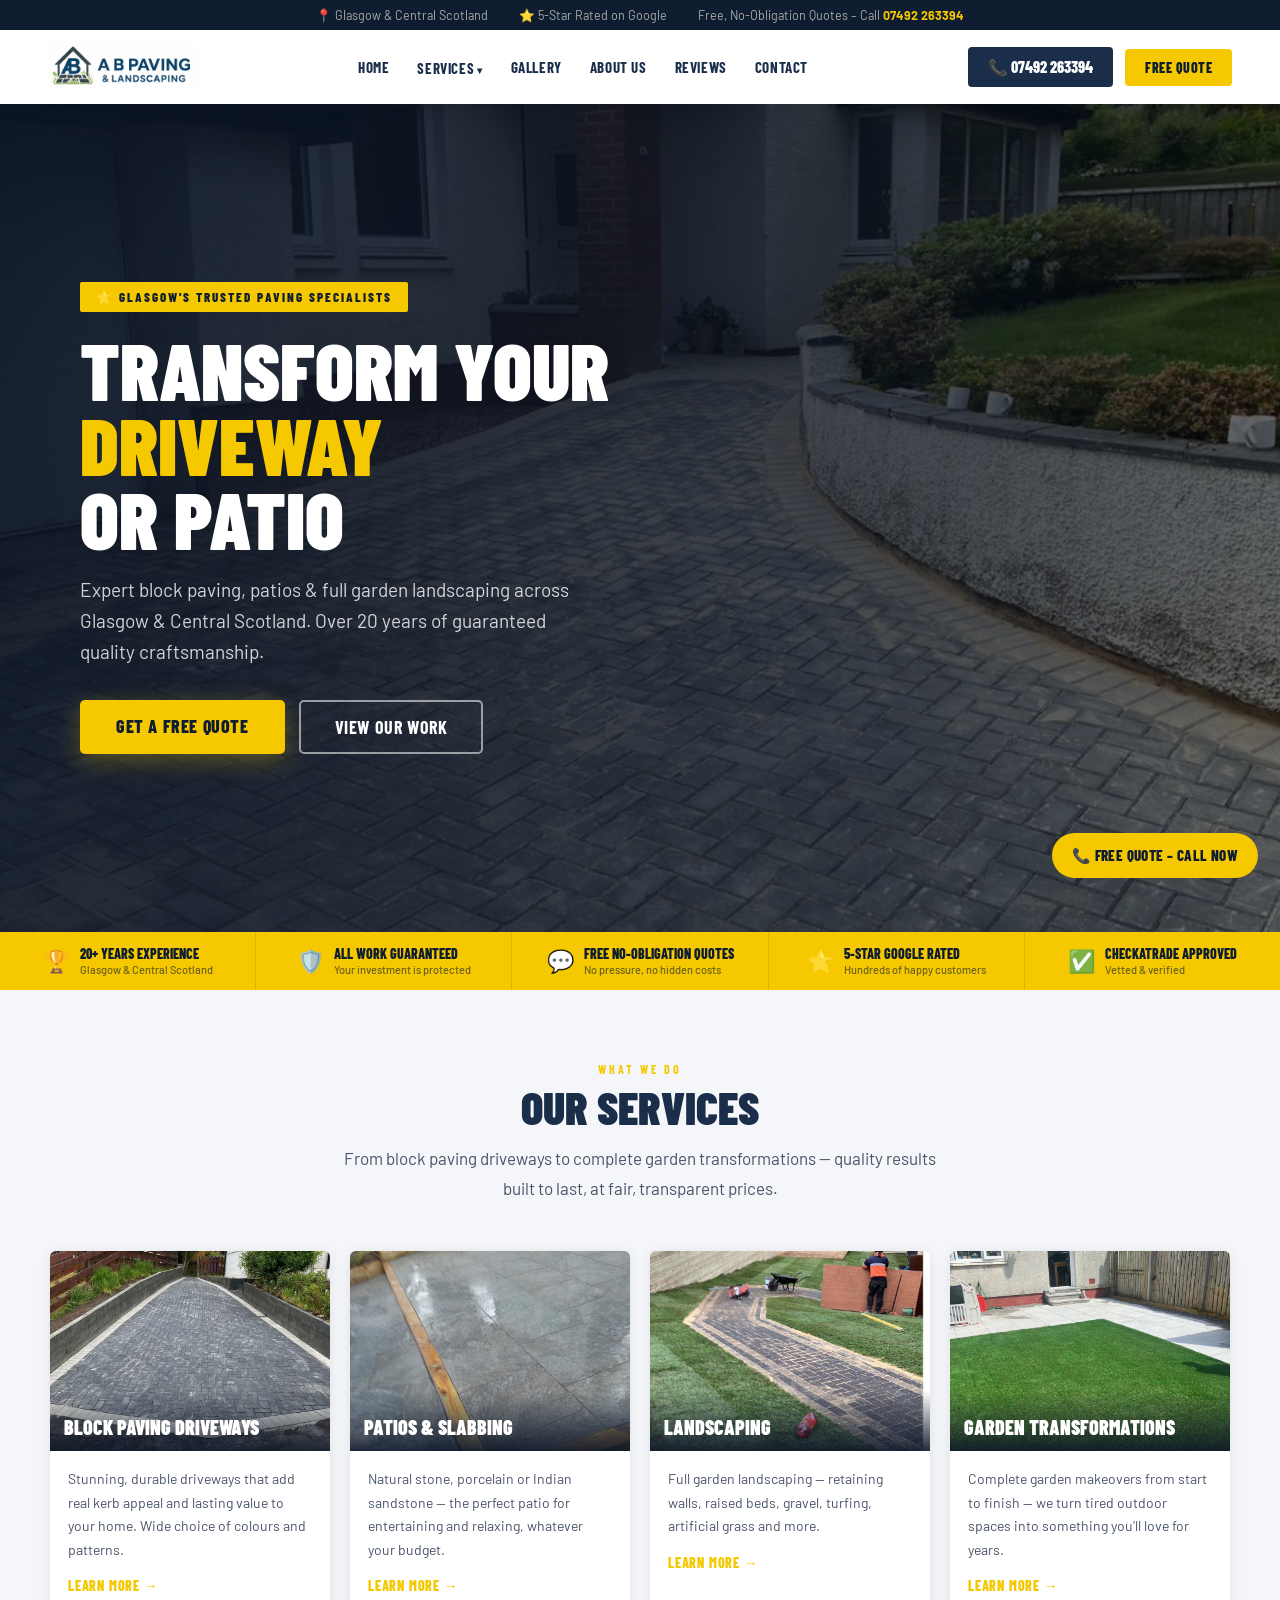
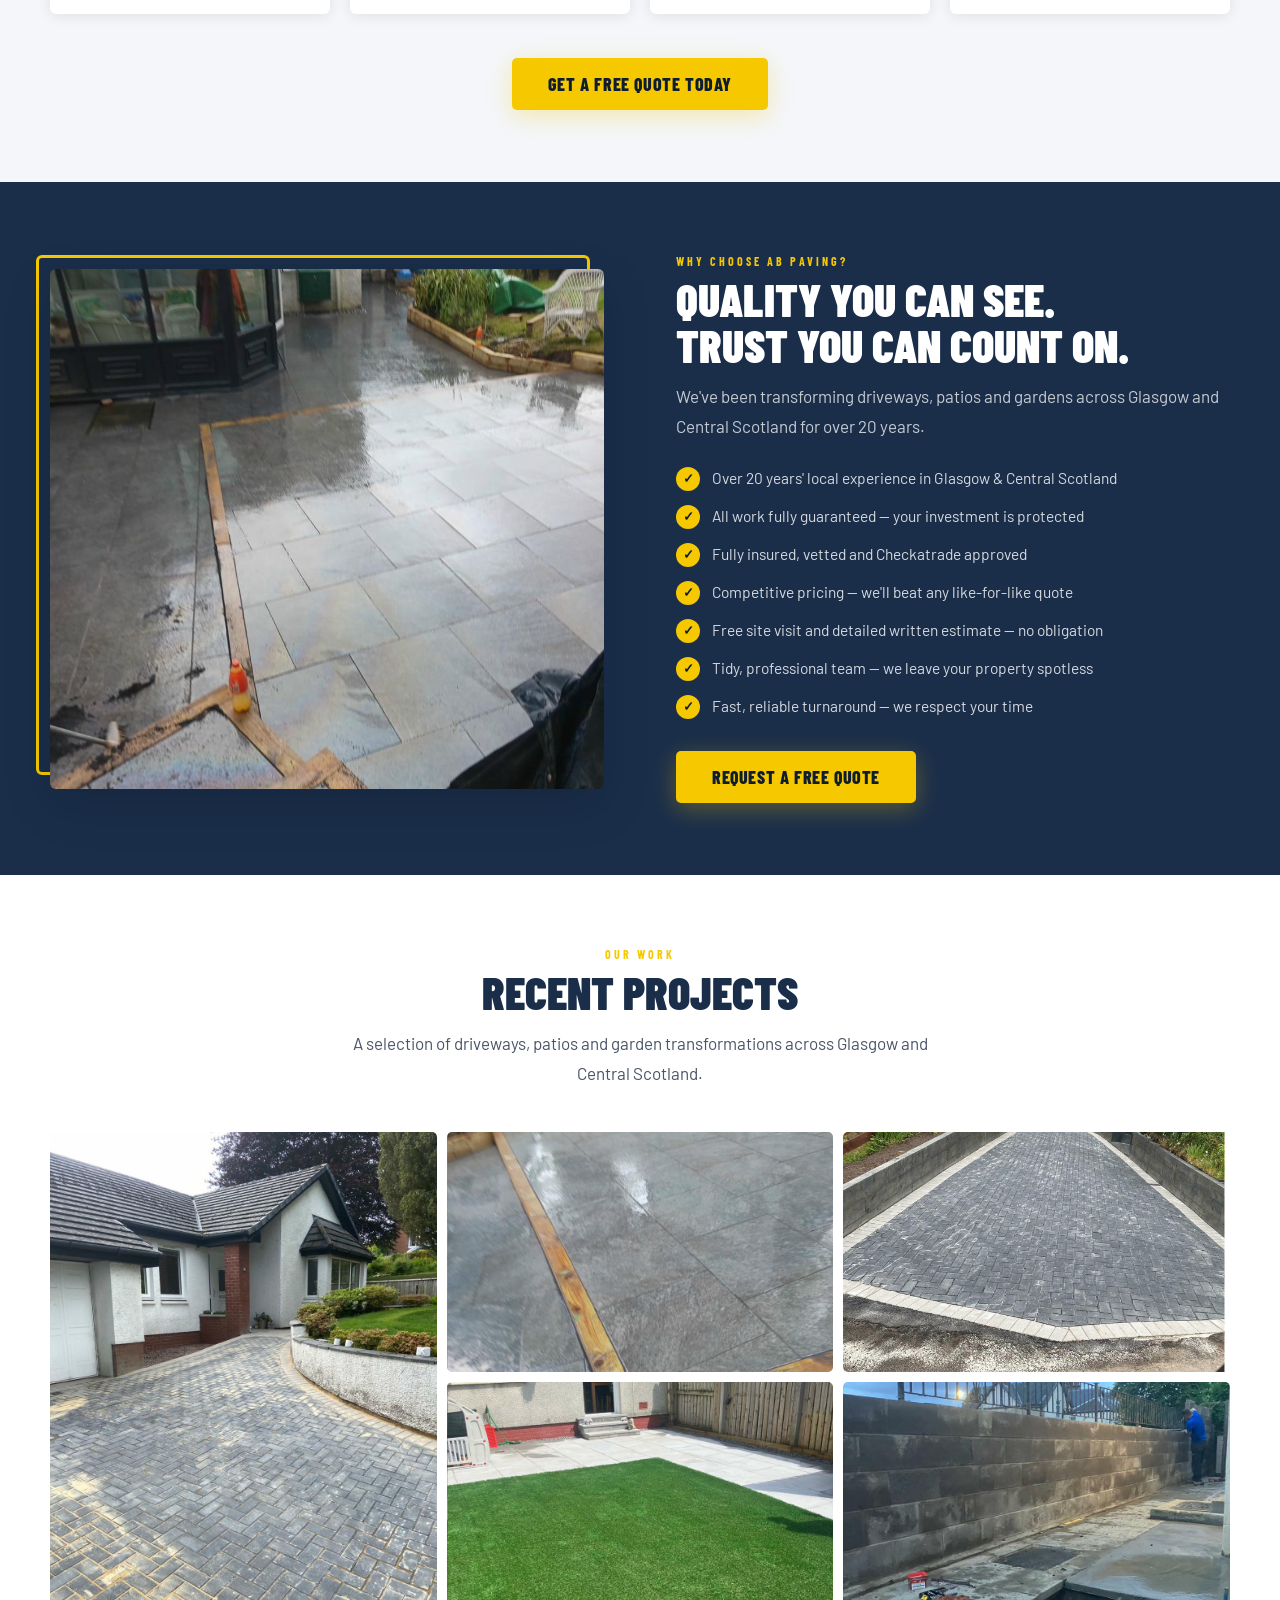
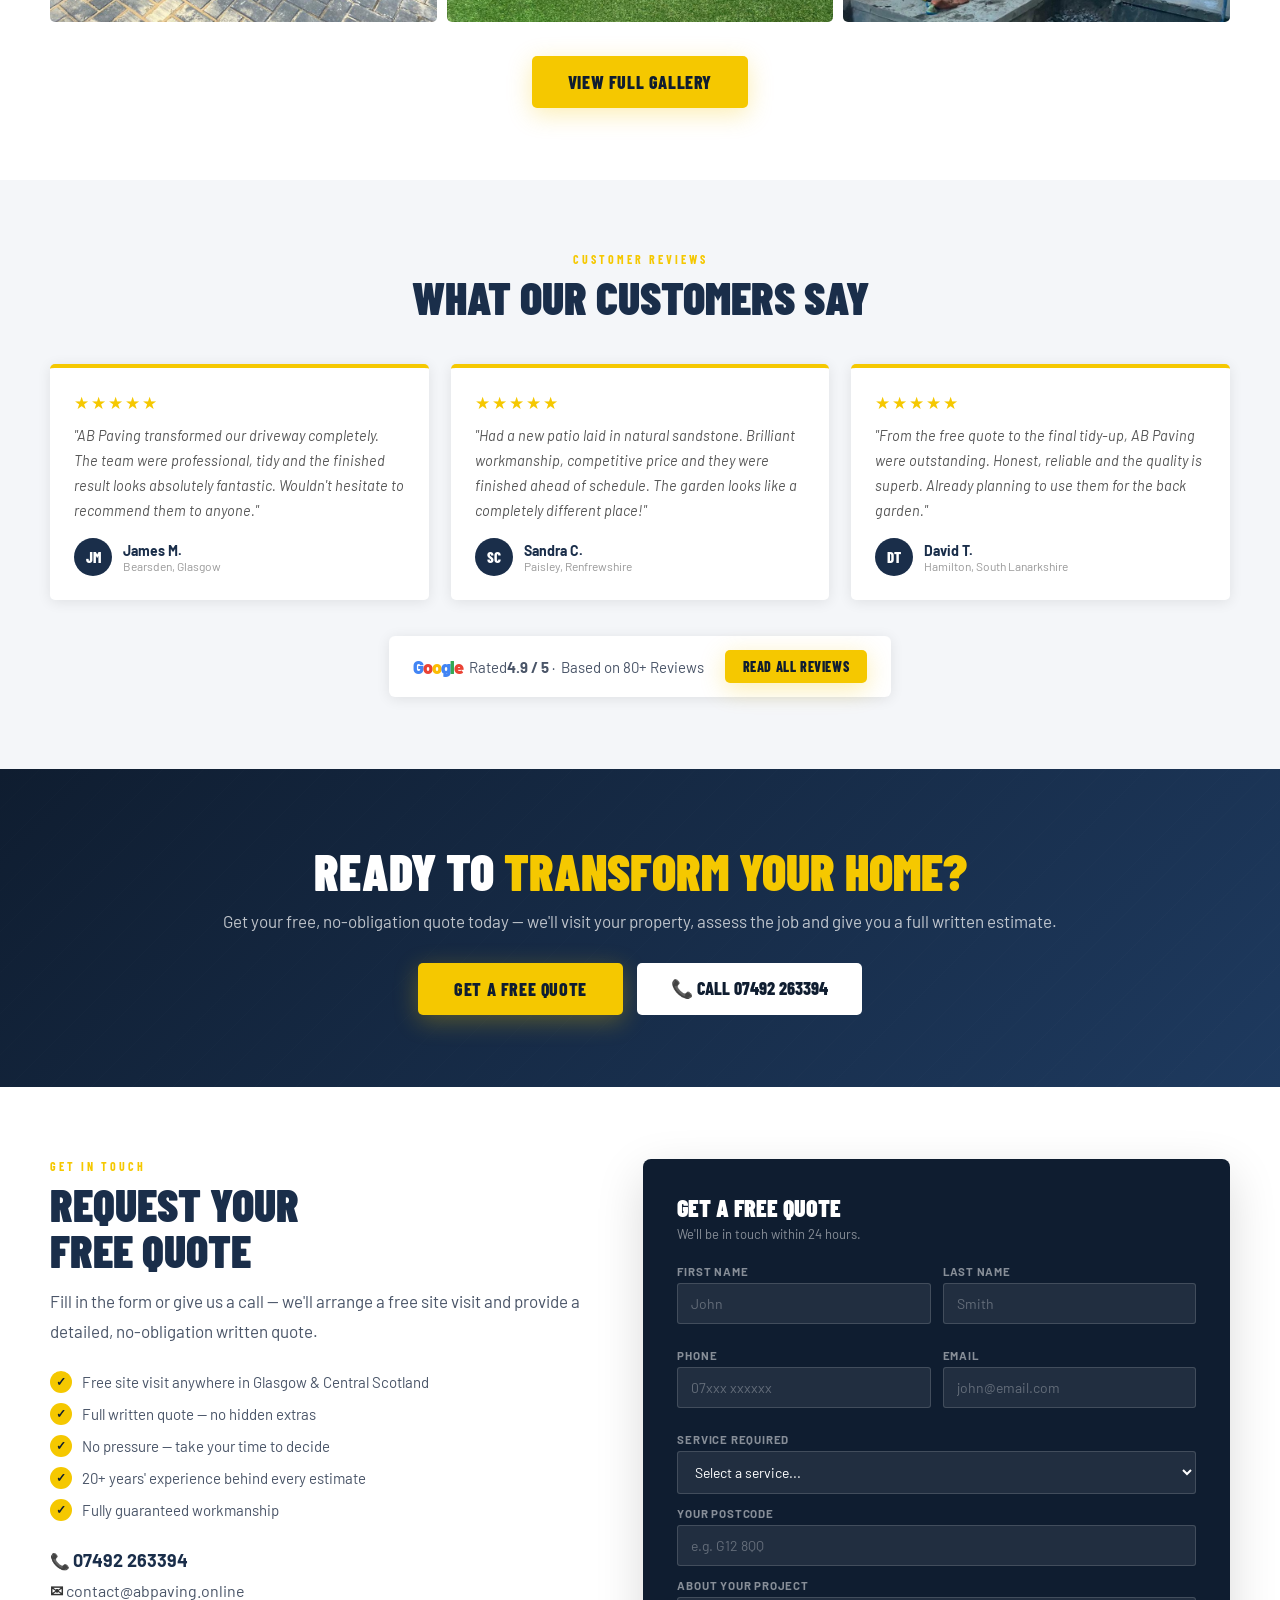
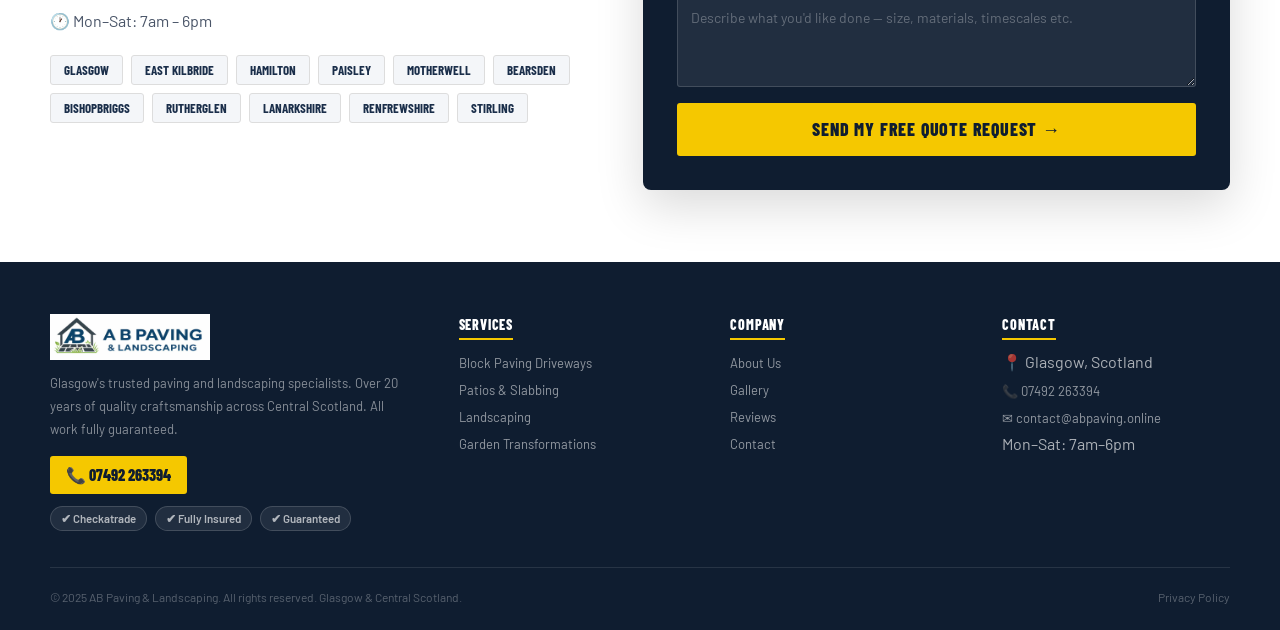
==== commit f281a6d9: "Update contact details and add SEO improvements - Phone: 07492263394, Email: contact@abpaving.online" ====
--- a/index.html
+++ b/index.html
@@ -6,6 +6,63 @@
   <title>AB Paving &amp; Landscaping Glasgow – Driveways, Patios &amp; Landscaping</title>
   <meta name="description" content="Glasgow's trusted paving and landscaping specialists. Expert block paving driveways, patios and garden transformations across Central Scotland. Free quotes. 20+ years experience. Fully guaranteed.">
   <meta name="keywords" content="block paving Glasgow, driveways Glasgow, patio Glasgow, landscaping Glasgow, Central Scotland paving">
+  <link rel="canonical" href="https://abpaving.online/">
+  <meta name="robots" content="index, follow">
+  <meta name="language" content="English">
+  <meta name="author" content="AB Paving &amp; Landscaping">
+  
+  <!-- Open Graph / Facebook -->
+  <meta property="og:type" content="website">
+  <meta property="og:url" content="https://abpaving.online/">
+  <meta property="og:title" content="AB Paving &amp; Landscaping Glasgow – Driveways, Patios &amp; Landscaping">
+  <meta property="og:description" content="Expert block paving, patios and garden landscaping across Glasgow &amp; Central Scotland. 20+ years experience, fully guaranteed.">
+  <meta property="og:image" content="https://abpaving.online/images/hero-driveway.jpg">
+  
+  <!-- Twitter -->
+  <meta property="twitter:card" content="summary_large_image">
+  <meta property="twitter:url" content="https://abpaving.online/">
+  <meta property="twitter:title" content="AB Paving &amp; Landscaping Glasgow">
+  <meta property="twitter:description" content="Expert block paving, patios and garden landscaping across Glasgow &amp; Central Scotland.">
+  <meta property="twitter:image" content="https://abpaving.online/images/hero-driveway.jpg">
+  
+  <!-- Schema.org Structured Data -->
+  <script type="application/ld+json">
+  {
+    "@context": "https://schema.org",
+    "@type": "LocalBusiness",
+    "name": "AB Paving &amp; Landscaping",
+    "image": "https://abpaving.online/images/logo.png",
+    "description": "Expert block paving, patios and garden landscaping specialists serving Glasgow and Central Scotland.",
+    "url": "https://abpaving.online",
+    "telephone": "+447492263394",
+    "email": "contact@abpaving.online",
+    "address": {
+      "@type": "PostalAddress",
+      "addressLocality": "Glasgow",
+      "addressRegion": "Scotland",
+      "postalCode": "",
+      "addressCountry": "GB"
+    },
+    "geo": {
+      "@type": "GeoCoordinates",
+      "latitude": "55.8642",
+      "longitude": "-4.2518"
+    },
+    "priceRange": "£",
+    "areaServed": ["Glasgow", "East Kilbride", "Hamilton", "Paisley", "Motherwell", "Bearsden", "Bishopbriggs", "Rutherglen", "Lanarkshire", "Renfrewshire", "Stirling"],
+    "aggregateRating": {
+      "@type": "AggregateRating",
+      "ratingValue": "4.9",
+      "reviewCount": "80",
+      "bestRating": "5",
+      "worstRating": "1"
+    },
+    "sameAs": [
+      "https://www.google.com/search?q=AB+Paving+Glasgow"
+    ]
+  }
+  </script>
+  
   <link rel="icon" href="images/favicon.png">
   <link rel="preconnect" href="https://fonts.googleapis.com">
   <link rel="preconnect" href="https://fonts.gstatic.com" crossorigin>
@@ -16,13 +73,13 @@
 <body>
 
 <!-- FLOATING CALL BUTTON -->
-<a href="tel:01412345678" class="float-call">📞 Free Quote – Call Now</a>
+<a href="tel:07492263394" class="float-call">📞 Free Quote – Call Now</a>
 
 <!-- TOP BAR -->
 <div class="topbar">
   <span>📍 Glasgow &amp; Central Scotland</span>
   <span>⭐ 5-Star Rated on Google</span>
-  <span>Free, No-Obligation Quotes – Call <a href="tel:01412345678">0141 234 5678</a></span>
+  <span>Free, No-Obligation Quotes – Call <a href="tel:07492263394">07492 263394</a></span>
 </div>
 
 <!-- NAV -->
@@ -47,7 +104,7 @@
     <a href="#contact">Contact</a>
   </div>
   <div class="nav-cta">
-    <a href="tel:01412345678" class="btn-call">📞 0141 234 5678</a>
+    <a href="tel:07492263394" class="btn-call">📞 07492 263394</a>
     <a href="#contact" class="btn-quote">Free Quote</a>
   </div>
   <button class="hamburger" aria-label="Open menu">
@@ -67,7 +124,7 @@
   <a href="reviews.html">Reviews</a>
   <a href="#contact">Contact</a>
   <div class="mob-cta">
-    <a href="tel:01412345678" class="btn-primary" style="text-align:center">📞 Call 0141 234 5678</a>
+    <a href="tel:07492263394" class="btn-primary" style="text-align:center">📞 Call 07492 263394</a>
     <a href="#contact" class="btn-secondary" style="text-align:center; color:white;">Get a Free Quote</a>
   </div>
 </div>
@@ -237,7 +294,7 @@
   <p>Get your free, no-obligation quote today — we'll visit your property, assess the job and give you a full written estimate.</p>
   <div class="cta-btns">
     <a href="#contact" class="btn-primary">Get a Free Quote</a>
-    <a href="tel:01412345678" class="btn-white">📞 Call 0141 234 5678</a>
+    <a href="tel:07492263394" class="btn-white">📞 Call 07492 263394</a>
   </div>
 </section>
 
@@ -257,8 +314,8 @@
           <li>Fully guaranteed workmanship</li>
         </ul>
         <div style="margin-top:28px">
-          <div class="ci-item"><strong>📞</strong> <a href="tel:01412345678" style="color:var(--navy);font-weight:700;font-size:18px;text-decoration:none">0141 234 5678</a></div>
-          <div class="ci-item" style="margin-top:10px"><strong>✉</strong> <a href="mailto:info@abpaving.co.uk" style="color:var(--grey);text-decoration:none">info@abpaving.co.uk</a></div>
+          <div class="ci-item"><strong>📞</strong> <a href="tel:07492263394" style="color:var(--navy);font-weight:700;font-size:18px;text-decoration:none">07492 263394</a></div>
+          <div class="ci-item" style="margin-top:10px"><strong>✉</strong> <a href="mailto:contact@abpaving.online" style="color:var(--grey);text-decoration:none">contact@abpaving.online</a></div>
           <div class="ci-item" style="margin-top:10px"><strong>🕐</strong> <span style="color:var(--grey)">Mon–Sat: 7am – 6pm</span></div>
         </div>
         <div class="area-tags" style="margin-top:24px">
@@ -309,7 +366,7 @@
         <img src="images/logo.png" alt="AB Paving &amp; Landscaping" width="160" height="46">
       </div>
       <p class="footer-desc">Glasgow's trusted paving and landscaping specialists. Over 20 years of quality craftsmanship across Central Scotland. All work fully guaranteed.</p>
-      <a href="tel:01412345678" class="footer-phone">📞 0141 234 5678</a>
+      <a href="tel:07492263394" class="footer-phone">📞 07492 263394</a>
       <div class="badges">
         <span class="badge">✔ Checkatrade</span>
         <span class="badge">✔ Fully Insured</span>
@@ -338,8 +395,8 @@
       <h4>Contact</h4>
       <ul>
         <li>📍 Glasgow, Scotland</li>
-        <li><a href="tel:01412345678">📞 0141 234 5678</a></li>
-        <li><a href="mailto:info@abpaving.co.uk">✉ info@abpaving.co.uk</a></li>
+        <li><a href="tel:07492263394">📞 07492 263394</a></li>
+        <li><a href="mailto:contact@abpaving.online">✉ contact@abpaving.online</a></li>
         <li>Mon–Sat: 7am–6pm</li>
       </ul>
     </div>
